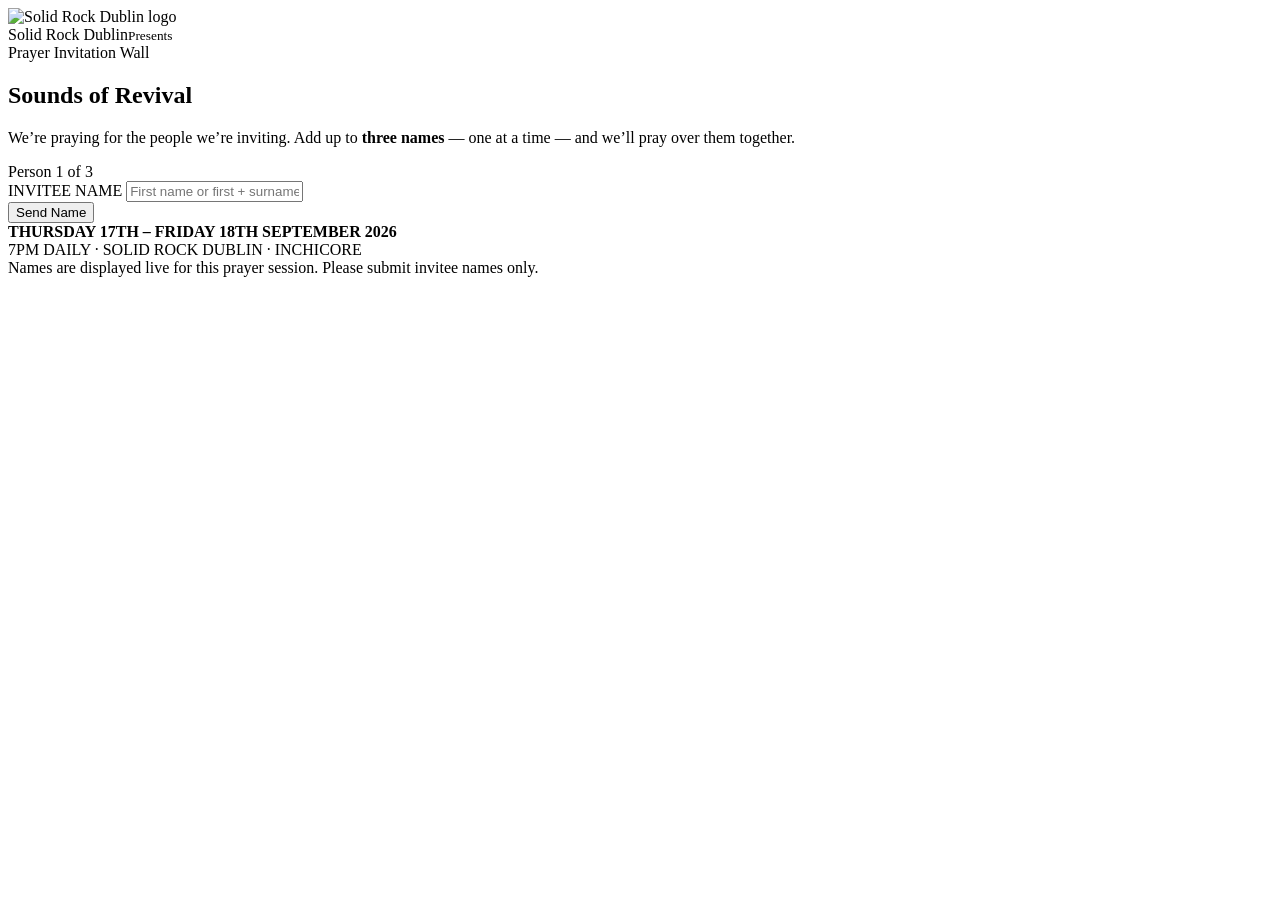
==== index.html @ 0f2c6a05 "Add files via upload" ====
<!doctype html>
<html lang="en">
<head>
  <meta charset="utf-8"/>
  <meta name="viewport" content="width=device-width,initial-scale=1,viewport-fit=cover"/>
  <meta name="theme-color" content="#082d2e"/>
  <title>Who Are You Inviting? | Solid Rock Dublin</title>
  <link rel="stylesheet" href="css/styles.css"/>
</head>
<body class="event-shell">
  <main class="mobile-wrap">
    <section class="mobile-card" aria-labelledby="page-title">
      <header class="mobile-header">
        <div class="brand-lockup">
          <img class="logo" src="assets/solid-rock-logo.png" alt="Solid Rock Dublin logo"/>
          <div class="brand-text">Solid Rock Dublin<small>Presents</small></div>
        </div>
      </header>
      <div class="mobile-main">
        <div class="kicker">Prayer Invitation Wall</div>
        <h1 id="page-title">Sounds <span class="rev">of Revival</span></h1>
        <p class="subtitle">We’re praying for the people we’re inviting. Add up to <strong>three names</strong> — one at a time — and we’ll pray over them together.</p>

        <div class="counter"><span class="dot"></span><span id="counterText">Person 1 of 3</span></div>
        <form id="inviteForm" novalidate>
          <div class="form-group">
            <label for="inviteeName">INVITEE NAME</label>
            <input id="inviteeName" class="name-input" type="text" maxlength="40" autocomplete="off" placeholder="First name or first + surname" aria-describedby="formMessage"/>
          </div>
          <button id="submitButton" class="submit-btn" type="submit">Send Name</button>
        </form>
        <div id="formMessage" class="message" role="status" aria-live="polite"></div>
        <div class="progress" aria-hidden="true"><span id="p1"></span><span id="p2"></span><span id="p3"></span></div>

        <div class="event-mini"><strong>THURSDAY 17TH – FRIDAY 18TH SEPTEMBER 2026</strong><br/>7PM DAILY · SOLID ROCK DUBLIN · INCHICORE</div>
        <div class="privacy">Names are displayed live for this prayer session. Please submit invitee names only.</div>
      </div>
    </section>
  </main>

  <script src="js/config.js"></script>
  <script src="js/profanity.js"></script>
  <script type="module" src="js/app.js"></script>
</body>
</html>
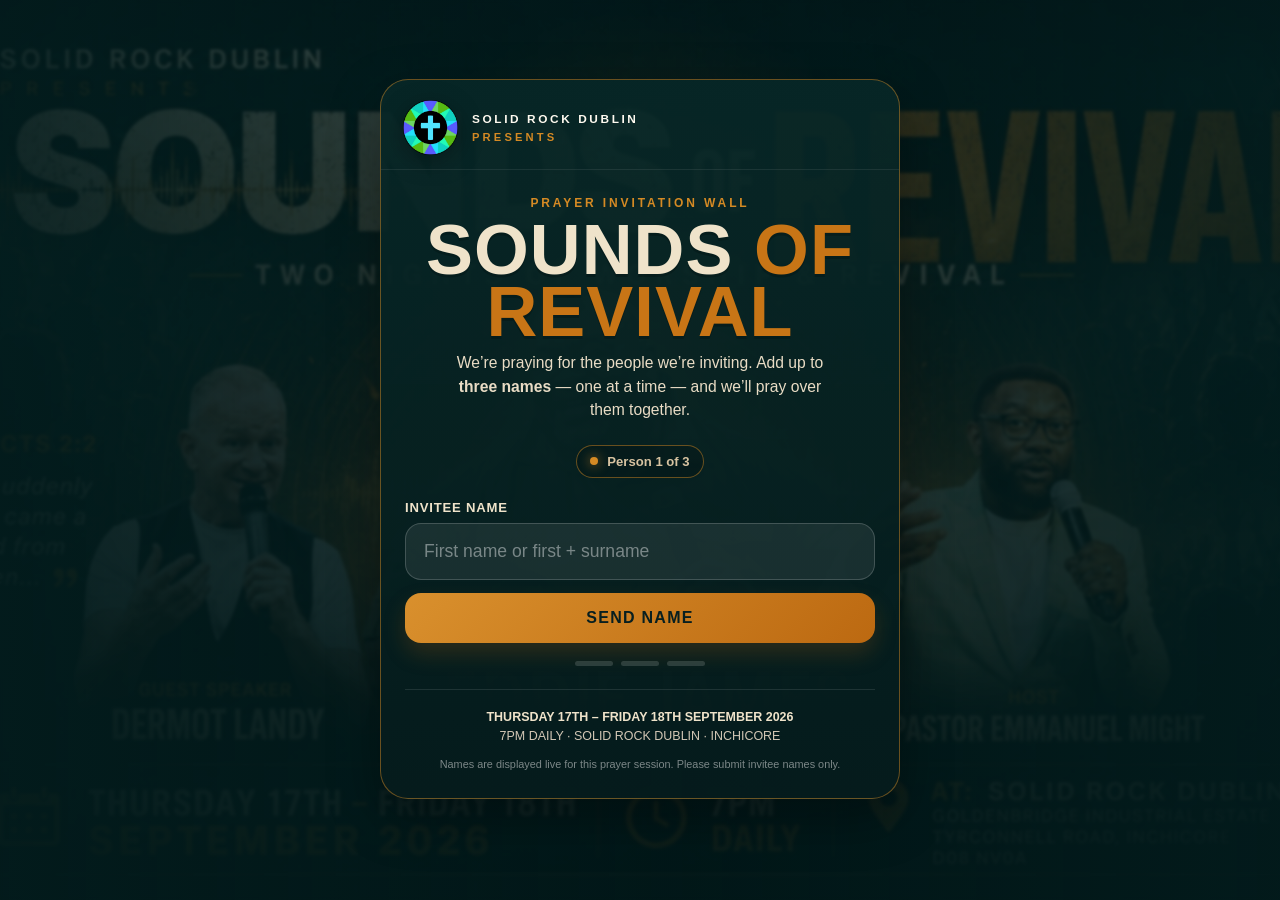
==== commit e7dcdf5f: "Add files via upload" ====
--- a/index.html
+++ b/index.html
@@ -5,14 +5,14 @@
   <meta name="viewport" content="width=device-width,initial-scale=1,viewport-fit=cover"/>
   <meta name="theme-color" content="#082d2e"/>
   <title>Who Are You Inviting? | Solid Rock Dublin</title>
-  <link rel="stylesheet" href="css/styles.css"/>
+  <link rel="stylesheet" href="styles.css"/>
 </head>
 <body class="event-shell">
   <main class="mobile-wrap">
     <section class="mobile-card" aria-labelledby="page-title">
       <header class="mobile-header">
         <div class="brand-lockup">
-          <img class="logo" src="assets/solid-rock-logo.png" alt="Solid Rock Dublin logo"/>
+          <img class="logo" src="solid-rock-logo.png" alt="Solid Rock Dublin logo"/>
           <div class="brand-text">Solid Rock Dublin<small>Presents</small></div>
         </div>
       </header>
@@ -38,8 +38,8 @@
     </section>
   </main>
 
-  <script src="js/config.js"></script>
-  <script src="js/profanity.js"></script>
-  <script type="module" src="js/app.js"></script>
+  <script src="config.js"></script>
+  <script src="profanity.js"></script>
+  <script type="module" src="app.js"></script>
 </body>
 </html>
--- a/styles.css
+++ b/styles.css
@@ -0,0 +1,67 @@
+:root{
+  --ink:#061b1c;
+  --teal:#082d2e;
+  --teal-2:#0d4140;
+  --cream:#efe3ca;
+  --sand:#d7c3a1;
+  --gold:#d58a24;
+  --orange:#c87516;
+  --white:#fffaf0;
+  --panel:rgba(5,31,31,.86);
+  --line:rgba(213,138,36,.48);
+  --shadow:0 18px 50px rgba(0,0,0,.35);
+}
+*{box-sizing:border-box}
+html,body{margin:0;min-height:100%;font-family:Inter,Arial,Helvetica,sans-serif;background:var(--ink);color:var(--white)}
+body{overflow-x:hidden}
+button,input{font:inherit}
+
+/* shared background based directly on supplied flyer */
+.event-shell{
+  min-height:100vh;position:relative;isolation:isolate;
+  background:
+    radial-gradient(circle at 50% 35%, rgba(214,139,35,.22), transparent 35%),
+    linear-gradient(180deg, rgba(1,21,22,.48), rgba(1,20,21,.92)),
+    url('event-flyer.png') center/cover fixed;
+}
+.event-shell::after{content:"";position:fixed;inset:0;z-index:-1;background:linear-gradient(90deg,rgba(3,28,29,.86),rgba(3,28,29,.42) 52%,rgba(3,28,29,.78));backdrop-filter:blur(1.5px)}
+.logo{display:block;width:76px;height:76px;object-fit:contain;filter:drop-shadow(0 6px 12px rgba(0,0,0,.32))}
+.brand-lockup{display:flex;align-items:center;gap:14px}.brand-text{letter-spacing:.22em;text-transform:uppercase;font-weight:800;font-size:.88rem}.brand-text small{display:block;letter-spacing:.28em;color:var(--gold);margin-top:5px;font-weight:600;font-size:.7rem}
+
+/* mobile submission */
+.mobile-wrap{min-height:100vh;padding:20px 18px 42px;display:flex;align-items:center;justify-content:center}
+.mobile-card{width:min(100%,520px);border:1px solid var(--line);background:linear-gradient(180deg,rgba(7,39,39,.91),rgba(5,27,28,.96));border-radius:28px;box-shadow:var(--shadow);overflow:hidden}
+.mobile-header{padding:20px 22px 14px;border-bottom:1px solid rgba(255,255,255,.08)}
+.mobile-header .logo{width:55px;height:55px}.mobile-header .brand-text{font-size:.74rem}
+.mobile-main{padding:26px 24px 28px;text-align:center}
+.kicker{color:var(--gold);font-size:.75rem;font-weight:800;letter-spacing:.24em;text-transform:uppercase}
+h1{margin:9px 0 8px;font-family:Impact,Haettenschweiler,'Arial Narrow Bold',sans-serif;font-size:clamp(2.6rem,11vw,4.4rem);line-height:.88;letter-spacing:.015em;text-transform:uppercase;color:var(--cream);text-shadow:0 3px 0 rgba(0,0,0,.18)}
+.rev{color:var(--orange)}
+.subtitle{margin:0 auto 23px;max-width:390px;color:#e9dcc5;line-height:1.5;font-size:.98rem}
+.counter{display:inline-flex;align-items:center;gap:9px;border:1px solid var(--line);border-radius:999px;padding:8px 13px;margin-bottom:14px;color:var(--sand);font-weight:700;font-size:.82rem;background:rgba(0,0,0,.15)}
+.dot{width:8px;height:8px;border-radius:50%;background:var(--gold);box-shadow:0 0 12px rgba(213,138,36,.8)}
+.form-group{text-align:left;margin-top:8px}.form-group label{display:block;margin:0 0 8px;color:var(--cream);font-size:.82rem;font-weight:800;letter-spacing:.06em}
+.name-input{width:100%;border:1px solid rgba(255,255,255,.18);outline:none;border-radius:16px;background:rgba(255,255,255,.08);padding:17px 18px;color:#fff;font-size:1.1rem;transition:.2s}.name-input:focus{border-color:var(--gold);box-shadow:0 0 0 4px rgba(213,138,36,.12)}.name-input::placeholder{color:rgba(255,255,255,.42)}
+.submit-btn{width:100%;border:0;border-radius:16px;margin-top:13px;padding:16px 18px;background:linear-gradient(135deg,#d9902d,#bc6911);color:#071f20;font-weight:900;letter-spacing:.08em;text-transform:uppercase;cursor:pointer;box-shadow:0 11px 22px rgba(178,96,13,.22);transition:.15s}.submit-btn:active{transform:translateY(1px)}.submit-btn:disabled{cursor:not-allowed;filter:grayscale(.65);opacity:.55}
+.message{min-height:48px;margin-top:14px;padding:12px 14px;border-radius:13px;display:none;line-height:1.4;font-size:.9rem}.message.show{display:block}.message.ok{background:rgba(54,146,107,.16);border:1px solid rgba(104,208,165,.35);color:#d8ffec}.message.error{background:rgba(176,52,52,.16);border:1px solid rgba(255,119,119,.34);color:#ffe1e1}
+.progress{display:flex;gap:8px;justify-content:center;margin:18px 0 3px}.progress span{width:38px;height:5px;border-radius:99px;background:rgba(255,255,255,.14)}.progress span.on{background:var(--gold)}
+.event-mini{margin-top:23px;padding-top:18px;border-top:1px solid rgba(255,255,255,.1);font-size:.78rem;line-height:1.55;color:#d2c7b5}.event-mini strong{color:var(--cream)}
+.privacy{font-size:.68rem;color:rgba(255,255,255,.48);margin-top:11px}
+
+/* LED DISPLAY */
+.display-page{width:100vw;height:100vh;overflow:hidden;position:relative;background:#041e1f}
+.display-bg{position:absolute;inset:0;background:linear-gradient(90deg,rgba(2,25,26,.93),rgba(3,33,34,.75) 55%,rgba(2,22,23,.92)),url('event-flyer.png') center/cover;filter:saturate(.88)}
+.display-bg::after{content:"";position:absolute;inset:0;background:radial-gradient(circle at 47% 44%,rgba(211,132,30,.20),transparent 31%),linear-gradient(180deg,rgba(2,22,23,.15),rgba(2,22,23,.65))}
+.display-header{position:absolute;left:3.2vw;top:3.2vh;z-index:20;display:flex;align-items:center;gap:1.15vw}.display-header .logo{width:5vw;height:5vw;min-width:58px;min-height:58px}.display-header .brand-text{font-size:clamp(12px,1.1vw,26px)}
+.display-title{position:absolute;z-index:20;left:3.2vw;top:12.4vh}.display-title .eyebrow{font-size:clamp(11px,.88vw,21px);letter-spacing:.3em;color:var(--gold);font-weight:800;text-transform:uppercase}.display-title h2{margin:.3vh 0 0;font-family:Impact,Haettenschweiler,'Arial Narrow Bold',sans-serif;text-transform:uppercase;font-size:clamp(34px,4.15vw,84px);line-height:.9;letter-spacing:.01em;color:var(--cream)}.display-title h2 span{color:var(--orange)}
+.name-stage{position:absolute;z-index:5;left:2.2vw;right:2.2vw;top:23vh;bottom:9.8vh;overflow:hidden}
+.floating-name{position:absolute;white-space:nowrap;font-family:Georgia,'Times New Roman',serif;font-weight:700;letter-spacing:.01em;text-shadow:0 2px 14px rgba(0,0,0,.62);will-change:transform,opacity;animation:arrive .72s cubic-bezier(.17,.89,.33,1.25) both, drift var(--drift-duration) ease-in-out var(--drift-delay) infinite alternate;pointer-events:none}
+.floating-name.gold{color:#e0a446}.floating-name.cream{color:#f3e6cf}.floating-name.white{color:#fffaf0}.floating-name.sand{color:#d8c49e}
+@keyframes arrive{0%{opacity:0;transform:scale(1.36)}70%{opacity:1;transform:scale(.98)}100%{opacity:var(--alpha);transform:scale(1)}}
+@keyframes drift{from{translate:0 0}to{translate:var(--dx) var(--dy)}}
+.qr-panel{position:absolute;right:2.7vw;top:3.2vh;z-index:50;width:15.2vw;min-width:175px;max-width:305px;padding:1vw;border-radius:1.2vw;background:rgba(244,232,210,.97);border:2px solid rgba(213,138,36,.76);box-shadow:0 18px 50px rgba(0,0,0,.38);color:#092324;text-align:center}.qr-panel .qr{width:100%;aspect-ratio:1;background:#fff;border-radius:.55vw;padding:.55vw;display:grid;place-items:center;overflow:hidden}.qr-panel .qr img,.qr-panel .qr canvas{width:100%!important;height:100%!important}.qr-panel strong{display:block;margin-top:.65vw;font-size:clamp(13px,1vw,21px);text-transform:uppercase;letter-spacing:.09em}.qr-panel small{display:block;margin-top:.25vw;font-size:clamp(10px,.68vw,15px);color:#49605f}
+.display-footer{position:absolute;z-index:20;left:3.2vw;right:3.2vw;bottom:2.6vh;display:flex;justify-content:space-between;align-items:end;border-top:1px solid rgba(213,138,36,.42);padding-top:1.25vh}.display-footer .event-info{font-size:clamp(11px,.9vw,20px);color:#e6d8be;letter-spacing:.05em}.display-footer .event-info strong{color:var(--gold)}.live-badge{display:flex;align-items:center;gap:.6vw;text-transform:uppercase;letter-spacing:.18em;font-size:clamp(10px,.72vw,16px);font-weight:800;color:#ddcfb5}.live-badge i{width:.7vw;height:.7vw;min-width:9px;min-height:9px;background:#d58a24;border-radius:50%;box-shadow:0 0 0 0 rgba(213,138,36,.6);animation:pulse 1.7s infinite}@keyframes pulse{70%{box-shadow:0 0 0 12px rgba(213,138,36,0)}100%{box-shadow:0 0 0 0 rgba(213,138,36,0)}}
+
+/* admin */
+.admin-page{min-height:100vh;background:#061d1e;padding:28px;color:#fff}.admin-shell{max-width:1100px;margin:auto}.admin-top{display:flex;justify-content:space-between;align-items:center;gap:18px;flex-wrap:wrap}.admin-actions{display:flex;gap:8px;flex-wrap:wrap}.admin-actions button{border:1px solid rgba(255,255,255,.2);background:#0b3737;color:#fff;padding:10px 14px;border-radius:10px;cursor:pointer}.admin-actions .danger{background:#642d2d}.admin-grid{margin-top:24px;display:grid;grid-template-columns:repeat(auto-fill,minmax(180px,1fr));gap:10px}.name-chip{display:flex;justify-content:space-between;gap:8px;align-items:center;background:#0a3031;border:1px solid rgba(213,138,36,.25);padding:11px 12px;border-radius:12px}.name-chip button{border:0;background:transparent;color:#ffb8b8;cursor:pointer}.login-card{max-width:440px;margin:12vh auto;background:#0a3031;border:1px solid rgba(213,138,36,.35);padding:26px;border-radius:18px}.login-card input{width:100%;padding:13px;margin:7px 0;border-radius:10px;border:1px solid rgba(255,255,255,.2);background:#082626;color:#fff}.login-card button{width:100%;padding:13px;margin-top:8px;border:0;border-radius:10px;background:#d58a24;font-weight:800}
+@media(max-width:620px){.event-shell{background-attachment:scroll}.mobile-wrap{padding:10px}.mobile-card{border-radius:22px}.mobile-main{padding:23px 18px 24px}}
